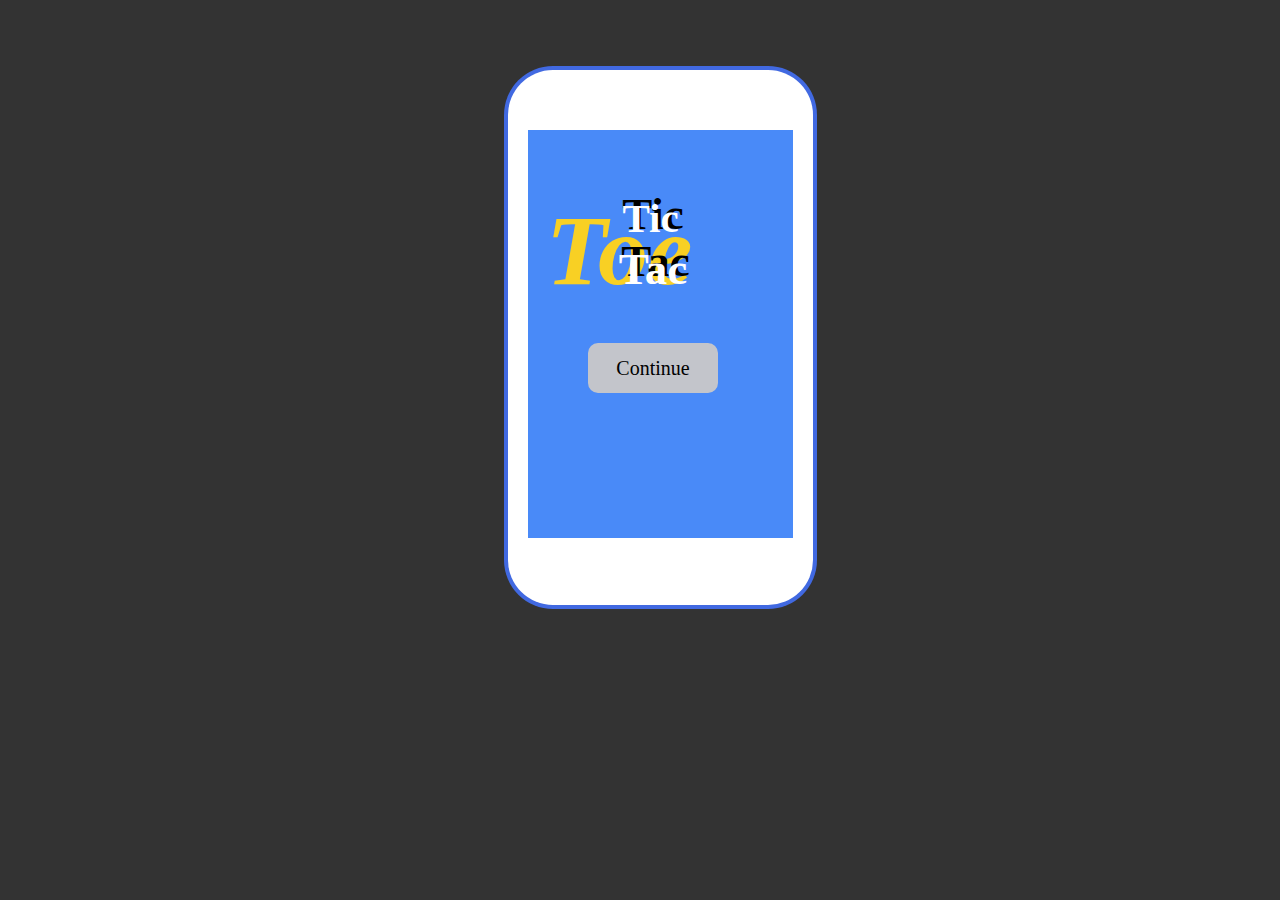
==== screen.html @ 2861f7b5 "I have started designing the interface" ====
<!DOCTYPE html>
<html lang="en">
<head>
    <meta charset="UTF-8">
    <meta http-equiv="X-UA-Compatible" content="IE=edge">
    <meta name="viewport" content="width=device-width, initial-scale=1.0">
    <title>Tic Tac Toe Game</title>
    <link rel="stylesheet" href="tic-toe.css">
</head>
    <body>
        <div class="div-board">
            <div class="div-tic-tac-toe">
                <!-- <div id="small"></div> -->
             <div id="all">
                <div id="tic-all">
                    <p id="tic">Tic</p>
                    <p id="tic2">Tic</p>
                   </div>
                   <div id="tac-all">
                    <p id="tac">Tac</p>
                    <p id="tac2">Tac</p>
                   </div>
                    <p id="toe"><i>Toe</i></p>
             </div>
             <button id="continue">
                 <a href="tic-toe.html">Continue</a>
             </button>
            </div>
        </div>
    </body>
</html>
---- tic-toe.css ----
body {
    background-color: rgba(0,0,0, 0.8);
}

.div-board {
    margin-top: 70px;
    margin-left: 500px;
    background-color: white;
    width: 285px;
    height: 500px;
    border-radius: 45px;
    padding-top: 35px;
    padding-left: 20px;
    box-shadow: 0 0 0 4px royalblue;
}

.div-tic-tac-toe {
    background-color: #498af8;
    width: 265px;
    height: 400px;
    padding-top: 8px;
    margin-top: 25px;

}

#all {
    margin-top: 50px;
}

#tic {
    color: black;
    font-size: 45px;
    font-family: cursive;
    font-weight: bolder;
    text-align: center;
}

#tic2 {
    color: white;
    font-size: 41px;
    font-family: cursive;
    transform: translateY(-190%);
    margin-left: -5px;
    font-weight: bolder;
    text-align: center;
}

#tac {
    color: black;
    font-size: 45px;
    font-family: cursive;
    margin-top: -35px;
    font-weight: bolder;
    text-align: center;
}

#tac2 {
    color: white;
    font-size: 45px;
    font-family: cursive;
    transform: translateY(-170%);
    margin-left: -5px;
    font-weight: bolder;
    text-align: center;
}

#tic-all {
    margin-left: -15px;
}
#tac-all {
    transform: translateY(-70%);
    margin-left: -10px;
}
#toe {
    font-size: 100px;
    font-family: cursive;
    color: #F8D024;
    font-weight: bolder;
    margin-top: -340px;
    margin-left: 18px;
}

#continue {
    background-color: #C3C5CB;
    border: none;
    width: 130px;
    height: 50px;
    margin-left: 60px;
    border-radius: 10px;
    transform: translateY(-130%);
}

#continue a {
    text-decoration: none;
    color: black;
    font-size: 20px;
    font-family: cursive;
}

#player {
    display: flex;
}

/* #small {
    background-color: red;
    background-color: white; 
    width: 40px;
} */
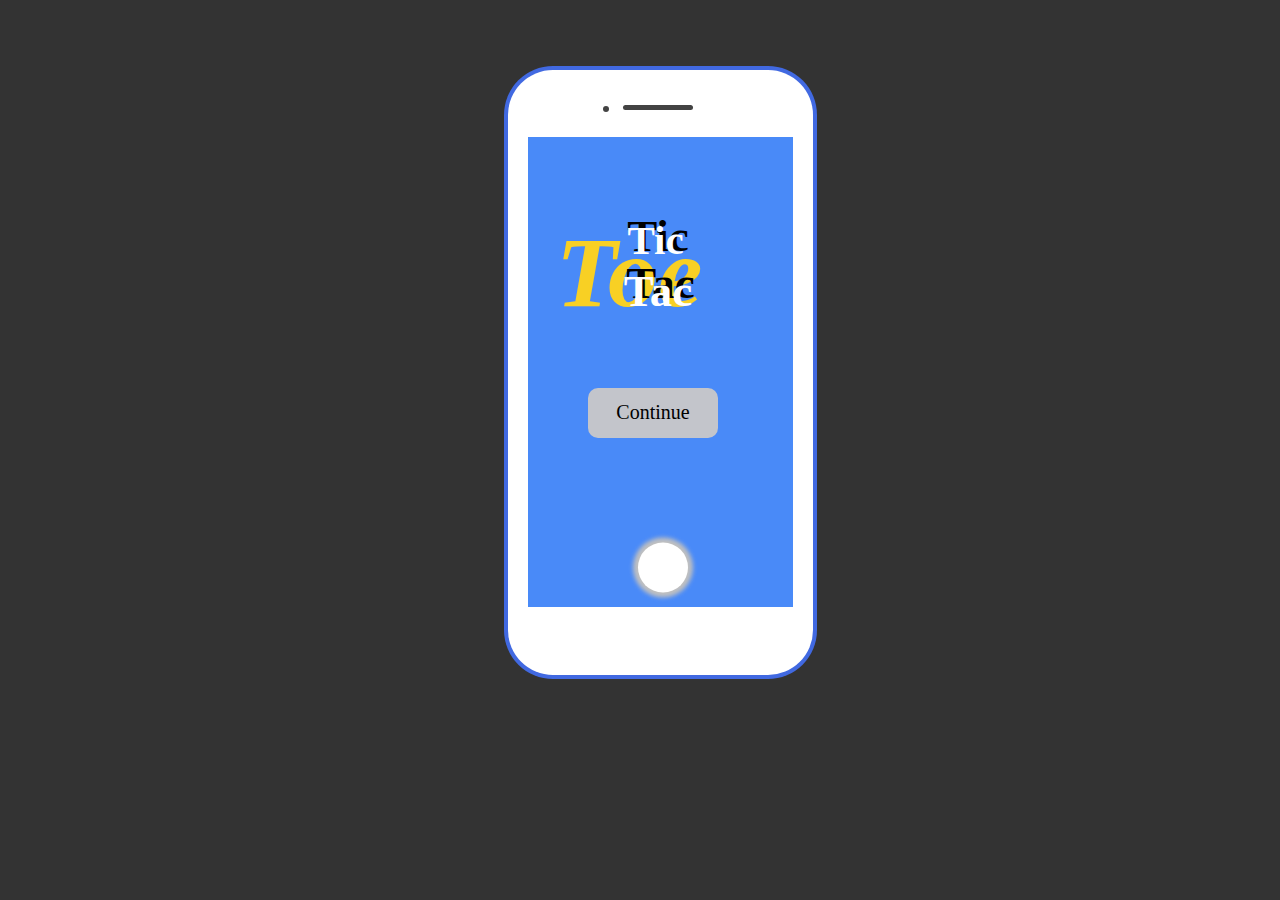
==== commit f4ca76d3: "completion of tic-tac-toe game" ====
--- a/screen.html
+++ b/screen.html
@@ -9,6 +9,8 @@
 </head>
     <body>
         <div class="div-board">
+            <div id="cam"></div>
+            <div id="scam"></div>
             <div class="div-tic-tac-toe">
                 <!-- <div id="small"></div> -->
              <div id="all">
@@ -23,7 +25,9 @@
                     <p id="toe"><i>Toe</i></p>
              </div>
              <button id="continue">
-                 <a href="tic-toe.html">Continue</a>
+                 <a href="tic.html">Continue</a>
+             </button>
+           <a href="screen.html"> <button id="circle"></button></a>
              </button>
             </div>
         </div>
--- a/tic-toe.css
+++ b/tic-toe.css
@@ -7,7 +7,7 @@
     margin-left: 500px;
     background-color: white;
     width: 285px;
-    height: 500px;
+    height: 570px;
     border-radius: 45px;
     padding-top: 35px;
     padding-left: 20px;
@@ -17,14 +17,15 @@
 .div-tic-tac-toe {
     background-color: #498af8;
     width: 265px;
-    height: 400px;
+    height: 462px;
     padding-top: 8px;
     margin-top: 25px;
 
 }
 
 #all {
-    margin-top: 50px;
+    margin-top: 65px;
+    margin-left: 10px;
 }
 
 #tic {
@@ -87,7 +88,7 @@
     height: 50px;
     margin-left: 60px;
     border-radius: 10px;
-    transform: translateY(-130%);
+    transform: translateY(-120%);
 }
 
 #continue a {
@@ -100,6 +101,33 @@
 #player {
     display: flex;
 }
+#cam {
+    width: 70px;
+    background-color: #434343;
+    height: 5px;
+    margin-left: 95px;
+    border-radius: 6px;
+}
+#scam {
+    width: 6px;
+    height: 6px;
+    background-color: #434343;
+    margin-left: 75px;
+    margin-top: -4px;
+    border-radius: 5px;
+}
+
+#circle {
+    border-radius: 50%;
+    width: 50px;
+    height: 50px;
+    background-color: white;
+    transform: translateY(225%);
+    border: none;
+    /* margin-top: 75px; */
+    box-shadow: 0 0 4px 5px  silver;
+    margin-left: -84px;
+}
 
 /* #small {
     background-color: red;
